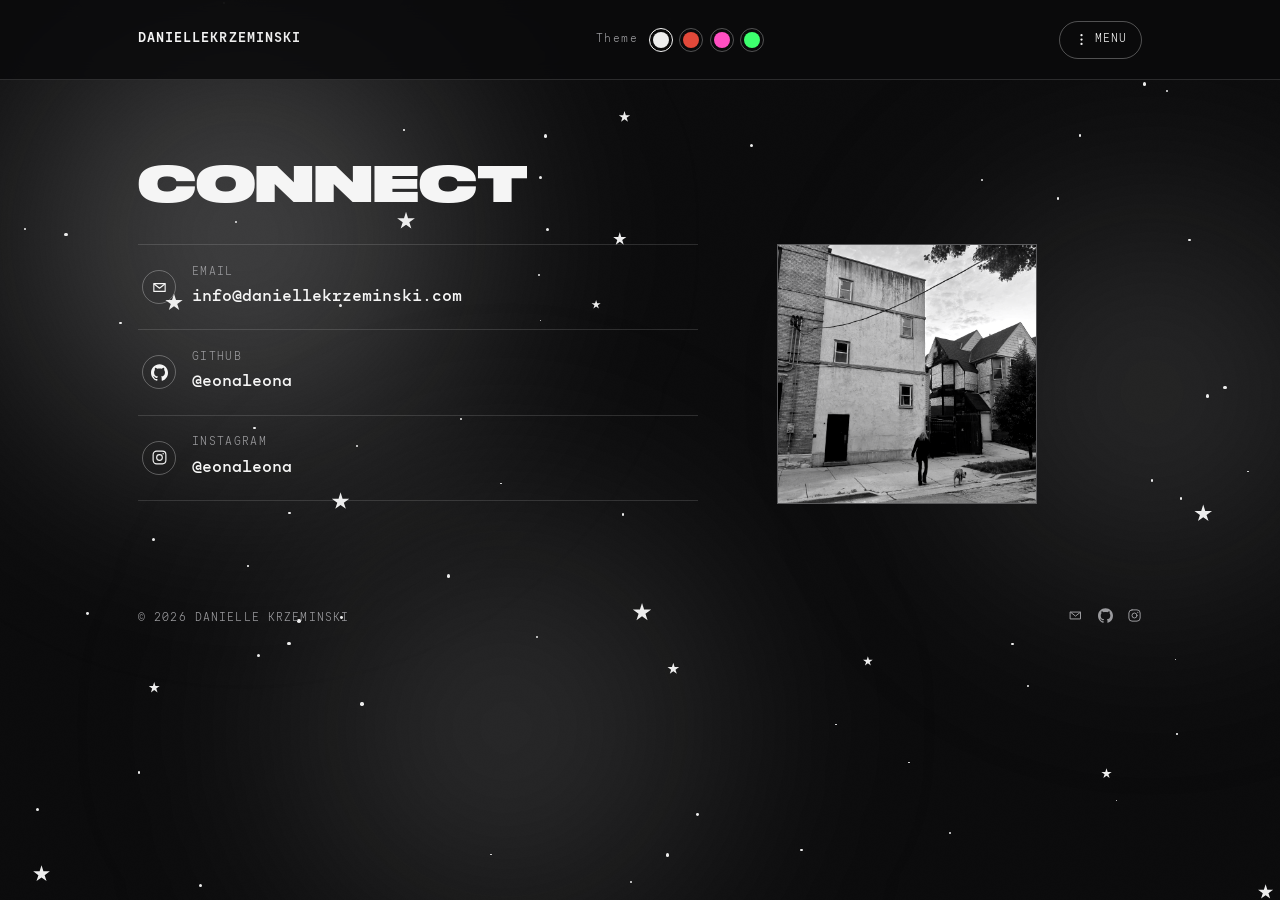
==== connect.html @ e7a2f813 "Add files via upload" ====
<!DOCTYPE html>
<html lang="en" data-rev="a">
<head>
<meta charset="UTF-8">
<meta name="viewport" content="width=device-width, initial-scale=1.0">
<title>Connect — Danielle Krzeminski</title>
<meta name="description" content="Contact and social links for Danielle Krzeminski.">
<link rel="icon" type="image/svg+xml" id="favicon" href="assets/images/favicon-cat.svg">
<link rel="stylesheet" href="styles.css">
</head>
<body>
    <div class="blob blob-1"></div>
    <div class="blob blob-2"></div>
    <div class="blob blob-3"></div>
    <div class="starfield" id="starfield"></div>
    <div class="bg-grain"><svg><filter id="grainFilter"><feTurbulence type="fractalNoise" baseFrequency="0.9" numOctaves="2" stitchTiles="stitch"/><feColorMatrix type="saturate" values="0"/></filter><rect width="100%" height="100%" filter="url(#grainFilter)" opacity="0.06"/></svg></div>

    <header class="site-header">
        <div class="wrap header-inner">
            <a href="index.html" class="brand">
                <img src="assets/images/headerlogo.png" alt="" class="brand-mark" onerror="this.style.display='none'">
                <span class="brand-name">Danielle<em>Krzeminski</em></span>
            </a>
            <div class="rev-picker" role="group" aria-label="Color theme">
                <span class="rev-label">Theme</span>
                <button class="rev-swatch" data-swatch="a" aria-label="Monochrome" aria-pressed="true"></button>
                <button class="rev-swatch" data-swatch="b" aria-label="Ember" aria-pressed="false"></button>
                <button class="rev-swatch" data-swatch="c" aria-label="Hot Pink" aria-pressed="false"></button>
                <button class="rev-swatch" data-swatch="d" aria-label="Hacker Green" aria-pressed="false"></button>
            </div>
            <div class="menu-wrap">
                <button class="nav-toggle" id="navToggle" aria-expanded="false" aria-controls="siteNav" aria-label="Toggle menu">
                    <svg viewBox="0 0 24 24"><circle cx="12" cy="5" r="1.8"/><circle cx="12" cy="12" r="1.8"/><circle cx="12" cy="19" r="1.8"/></svg>
                    Menu
                </button>
                <nav class="site-nav" id="siteNav">
                    <ul class="nav-links">
                    <li><a href="featured-projects.html">Featured Projects</a></li>
                    <li><a href="experience.html">Experience</a></li>
                    <li><a href="credentials.html">Credentials</a></li>
                    <li><a href="curated-collections.html">Curated Collections</a></li>
                    <li><a href="connect.html" aria-current="page">Connect</a></li>
                </ul>
                </nav>
            </div>
        </div>
    </header>

    <section class="block fade-in" style="padding-top:clamp(3rem,8vw,5rem);">
        <div class="block-head">
            <h2 class="block-title">Connect</h2>
        </div>

        <div class="connect-body">
            <ul class="connect-list">
                <li>
                    <a href="mailto:info@daniellekrzeminski.com">
                        <span class="connect-icon"><svg viewBox="0 0 24 24"><path d="M4 6.5h16v11H4z"/><path d="m4.5 7 7.5 6 7.5-6"/></svg></span>
                        <span class="connect-text">
                            <span class="connect-platform">Email</span>
                            <span class="connect-handle">info@daniellekrzeminski.com</span>
                        </span>
                    </a>
                </li>
                <li>
                    <a href="https://github.com/eonaleona" target="_blank" rel="noopener">
                        <span class="connect-icon"><svg viewBox="0 0 98 96" style="fill:currentColor;stroke:none;"><path d="M49 0C21.9 0 0 22 0 49.1c0 21.7 14 40.1 33.5 46.6 2.4.5 3.3-1.1 3.3-2.4v-8.4c-13.6 3-16.5-5.8-16.5-5.8-2.2-5.7-5.4-7.2-5.4-7.2-4.5-3 .3-3 .3-3 4.9.3 7.5 5.1 7.5 5.1 4.4 7.5 11.5 5.3 14.3 4.1.4-3.2 1.7-5.3 3.1-6.6-10.9-1.2-22.3-5.4-22.3-24.3 0-5.4 1.9-9.8 5.1-13.2-.5-1.2-2.2-6.2.5-13 0 0 4.1-1.3 13.5 5.1 3.9-1.1 8.1-1.6 12.3-1.6 4.1 0 8.3.5 12.3 1.6C70.8 19.7 75 21 75 21c2.7 6.8 1 11.8.5 13 3.2 3.4 5.1 7.8 5.1 13.2 0 18.9-11.5 23.1-22.4 24.3 1.8 1.5 3.3 4.5 3.3 9.1v12.7c0 1.3.9 2.9 3.4 2.4C84.4 89.2 98 70.8 98 49.1 98 22 76.1 0 49 0Z"/></svg></span>
                        <span class="connect-text">
                            <span class="connect-platform">GitHub</span>
                            <span class="connect-handle">@eonaleona</span>
                        </span>
                    </a>
                </li>
                <li>
                    <a href="https://instagram.com/eonaleona" target="_blank" rel="noopener">
                        <span class="connect-icon"><svg viewBox="0 0 24 24"><rect x="3" y="3" width="18" height="18" rx="5"/><circle cx="12" cy="12" r="4"/><circle cx="17.2" cy="6.8" r="1" fill="currentColor" stroke="none"/></svg></span>
                        <span class="connect-text">
                            <span class="connect-platform">Instagram</span>
                            <span class="connect-handle">@eonaleona</span>
                        </span>
                    </a>
                </li>
            </ul>
            <div class="connect-photo">
                <div class="duotone">
                    <img src="assets/images/portrait-02.jpg" alt="Danielle walking her dog on a Milwaukee street" onerror="this.parentElement.remove()">
                </div>
            </div>
        </div>
    </section>

    <footer>
        <span>© 2026 Danielle Krzeminski</span>
        <div class="footer-social">
            <a href="mailto:info@daniellekrzeminski.com" aria-label="Email"><svg viewBox="0 0 24 24"><path d="M4 6.5h16v11H4z"/><path d="m4.5 7 7.5 6 7.5-6"/></svg></a>
            <a href="https://github.com/eonaleona" target="_blank" rel="noopener" aria-label="GitHub"><svg viewBox="0 0 98 96" style="fill:currentColor;stroke:none;"><path d="M49 0C21.9 0 0 22 0 49.1c0 21.7 14 40.1 33.5 46.6 2.4.5 3.3-1.1 3.3-2.4v-8.4c-13.6 3-16.5-5.8-16.5-5.8-2.2-5.7-5.4-7.2-5.4-7.2-4.5-3 .3-3 .3-3 4.9.3 7.5 5.1 7.5 5.1 4.4 7.5 11.5 5.3 14.3 4.1.4-3.2 1.7-5.3 3.1-6.6-10.9-1.2-22.3-5.4-22.3-24.3 0-5.4 1.9-9.8 5.1-13.2-.5-1.2-2.2-6.2.5-13 0 0 4.1-1.3 13.5 5.1 3.9-1.1 8.1-1.6 12.3-1.6 4.1 0 8.3.5 12.3 1.6C70.8 19.7 75 21 75 21c2.7 6.8 1 11.8.5 13 3.2 3.4 5.1 7.8 5.1 13.2 0 18.9-11.5 23.1-22.4 24.3 1.8 1.5 3.3 4.5 3.3 9.1v12.7c0 1.3.9 2.9 3.4 2.4C84.4 89.2 98 70.8 98 49.1 98 22 76.1 0 49 0Z"/></svg></a>
            <a href="https://instagram.com/eonaleona" target="_blank" rel="noopener" aria-label="Instagram"><svg viewBox="0 0 24 24"><rect x="3" y="3" width="18" height="18" rx="5"/><circle cx="12" cy="12" r="4"/><circle cx="17.2" cy="6.8" r="1" fill="currentColor" stroke="none"/></svg></a>
        </div>
    </footer>

<script src="script.js"></script>
</body>
</html>
---- styles.css ----
/* ============================================================
   FONTS
   ============================================================ */
@font-face{font-family:'Antikor Mono';src:url('assets/fonts/antikor_mono_hairline.ttf');font-weight:100;font-display:swap;}
@font-face{font-family:'Antikor Mono';src:url('assets/fonts/antikor_mono_thin.ttf');font-weight:200;font-display:swap;}
@font-face{font-family:'Antikor Mono';src:url('assets/fonts/antikor_mono_extralight.ttf');font-weight:300;font-display:swap;}
@font-face{font-family:'Antikor Mono';src:url('assets/fonts/antikor_mono_light.ttf');font-weight:350;font-display:swap;}
@font-face{font-family:'Antikor Mono';src:url('assets/fonts/antikor_mono_book.ttf');font-weight:400;font-display:swap;}
@font-face{font-family:'Antikor Mono';src:url('assets/fonts/antikor_mono_news.ttf');font-weight:420;font-display:swap;}
@font-face{font-family:'Antikor Mono';src:url('assets/fonts/antikor_mono_regular.ttf');font-weight:450;font-display:swap;}
@font-face{font-family:'Antikor Mono';src:url('assets/fonts/antikor_mono_medium.ttf');font-weight:500;font-display:swap;}
@font-face{font-family:'Antikor Mono';src:url('assets/fonts/antikor_mono_semiBold.ttf');font-weight:600;font-display:swap;}
@font-face{font-family:'Antikor Mono';src:url('assets/fonts/antikor_mono_bold.ttf');font-weight:700;font-display:swap;}
@font-face{font-family:'Antikor Mono';src:url('assets/fonts/antikor_mono_extrabold.ttf');font-weight:800;font-display:swap;}
@font-face{font-family:'Druk Wide Super';src:url('assets/fonts/druk_wide_super.otf');font-weight:900;font-display:swap;}
@font-face{font-family:'Katherine Script';src:url('assets/fonts/katherine_script.otf');font-weight:400;font-display:swap;}

/* ============================================================
   REVISIONS — visitor-selectable palettes
   ============================================================ */
:root{
    --font-display:'Druk Wide Super', 'Arial Narrow', sans-serif;
    --font-body:'Antikor Mono', 'SFMono-Regular', Menlo, monospace;
    --font-script:'Katherine Script', cursive;

    --container:1100px;
    --edge:clamp(1.25rem, 4vw, 3rem);
    --gap:clamp(1.25rem, 2.4vw, 2.25rem);
    --header-h:80px;

    --fs-eyebrow: clamp(0.62rem, 0.15vw + 0.58rem, 0.7rem);
    --fs-small:   clamp(0.72rem, 0.2vw + 0.66rem, 0.82rem);
    --fs-body:    clamp(0.92rem, 0.2vw + 0.86rem, 1.02rem);
    --fs-lead:    clamp(1.1rem, 0.7vw + 0.9rem, 1.4rem);
    --fs-h3:      clamp(1.2rem, 1vw + 1rem, 1.65rem);
    --fs-h2:      clamp(1.9rem, 2.6vw + 1rem, 3rem);
    --fs-hero:    clamp(3.2rem, 13vw + 0.5rem, 9.5rem);
}

:root[data-rev="a"]{
    --rev-name:"Monochrome";
    --bg:#0B0B0C; --panel:#17171A; --panel-2:#1E1E22;
    --line: rgba(245,245,245,0.14); --line-strong: rgba(245,245,245,0.3);
    --ink:#F5F5F5; --muted:#9B9B9E;
    --accent:#EDEDED; --accent-ink:#0B0B0C;
    --star:#EDEDED; --b1:0,0%,90%; --b2:0,0%,60%; --b3:0,0%,75%;
}
:root[data-rev="b"]{
    --rev-name:"Ember";
    --bg:#0D0605; --panel:#18100E; --panel-2:#1F1512;
    --line: rgba(245,233,230,0.14); --line-strong: rgba(245,233,230,0.3);
    --ink:#F5E9E6; --muted:#B98E85;
    --accent:#E2493A; --accent-ink:#0D0605;
    --star:#E2493A; --b1:6,80%,42%; --b2:14,75%,35%; --b3:355,70%,38%;
}
:root[data-rev="c"]{
    --rev-name:"Hot Pink";
    --bg:#0D0510; --panel:#180C1C; --panel-2:#201025;
    --line: rgba(252,239,250,0.14); --line-strong: rgba(252,239,250,0.3);
    --ink:#FCEFFA; --muted:#C089B8;
    --accent:#FF4FC2; --accent-ink:#0D0510;
    --star:#FF4FC2; --b1:322,85%,55%; --b2:300,75%,48%; --b3:335,80%,50%;
}
:root[data-rev="d"]{
    --rev-name:"Hacker Green";
    --bg:#050805; --panel:#0D140D; --panel-2:#121C12;
    --line: rgba(207,255,207,0.14); --line-strong: rgba(207,255,207,0.3);
    --ink:#CFFFCF; --muted:#5FA55F;
    --accent:#3DFF6E; --accent-ink:#050805;
    --star:#3DFF6E; --b1:130,80%,35%; --b2:110,70%,30%; --b3:145,75%,32%;
}

/* ============================================================
   BASE
   ============================================================ */
*,*::before,*::after{box-sizing:border-box;}
html{scroll-behavior:smooth; scroll-padding-top: calc(var(--header-h) + 12px);}
@media (prefers-reduced-motion: reduce){
    html{scroll-behavior:auto;}
    *,*::before,*::after{animation-duration:0.001ms !important; transition-duration:0.001ms !important;}
}
body{
    margin:0; background:var(--bg); color:var(--ink);
    font-family:var(--font-body); font-weight:400; font-size:var(--fs-body); line-height:1.7;
    -webkit-font-smoothing:antialiased;
    transition:background 0.35s ease, color 0.35s ease;
}
a{color:inherit;}
img{max-width:100%; display:block;}
:focus-visible{outline:2px solid var(--accent); outline-offset:3px;}
::selection{background:var(--accent); color:var(--accent-ink);}
.wrap{max-width:var(--container); margin:0 auto; padding-inline:var(--edge);}

/* ============================================================
   ATMOSPHERE — drifting blobs + scattered starfield + grain
   ============================================================ */
.blob{position:fixed; z-index:-3; border-radius:50%; filter:blur(85px); pointer-events:none;}
.blob-1{ width:58vw; height:58vw; top:-15%; left:-10%;
    background:radial-gradient(circle, hsla(var(--b1),0.32), transparent 65%);
    animation:driftA 24s ease-in-out infinite alternate; }
.blob-2{ width:50vw; height:50vw; top:8%; right:-15%;
    background:radial-gradient(circle, hsla(var(--b2),0.26), transparent 65%);
    animation:driftB 30s ease-in-out infinite alternate; }
.blob-3{ width:55vw; height:55vw; bottom:-20%; left:12%;
    background:radial-gradient(circle, hsla(var(--b3),0.22), transparent 65%);
    animation:driftC 36s ease-in-out infinite alternate; }
@keyframes driftA{0%{transform:translate(0,0) scale(1);}100%{transform:translate(6%,5%) scale(1.1);}}
@keyframes driftB{0%{transform:translate(0,0) scale(1);}100%{transform:translate(-5%,4%) scale(0.94);}}
@keyframes driftC{0%{transform:translate(0,0) scale(1);}100%{transform:translate(4%,-6%) scale(1.07);}}

.starfield{position:fixed; inset:0; z-index:-2; pointer-events:none;}
.star{position:absolute; background:var(--star); animation:twinkle ease-in-out infinite;}
.star.dot{border-radius:50%;}
.star.shape{clip-path:polygon(50% 0%, 61% 35%, 98% 35%, 68% 57%, 79% 91%, 50% 70%, 21% 91%, 32% 57%, 2% 35%, 39% 35%);}
@keyframes twinkle{ 0%,100%{opacity:var(--min-op,0.1);} 50%{opacity:var(--max-op,0.65);} }

.bg-grain{position:fixed; inset:0; z-index:-1; pointer-events:none; opacity:0.4; mix-blend-mode:overlay;}
.bg-grain svg{width:100%; height:100%;}

/* ============================================================
   HEADER / NAV
   ============================================================ */
.site-header{
    position:sticky; top:0; z-index:100; height:var(--header-h);
    display:flex; align-items:center;
    background:color-mix(in srgb, var(--bg) 88%, transparent);
    backdrop-filter:blur(10px);
    border-bottom:1px solid var(--line);
}
.header-inner{width:100%; display:flex; align-items:center; justify-content:space-between; gap:var(--gap);}
.brand{display:flex; align-items:center; gap:0.6rem; text-decoration:none; min-width:0;}
.brand-mark{height:24px; width:auto; opacity:0.95;}
.brand-name{font-weight:700; font-size:var(--fs-small); letter-spacing:0.08em; text-transform:uppercase; white-space:nowrap;}
.brand-name em{color:var(--accent); font-style:normal;}

.nav-toggle{
    display:flex; align-items:center; justify-content:center; gap:0.4rem;
    background:none; border:1px solid var(--line-strong); color:var(--ink);
    height:38px; padding:0 0.85rem; cursor:pointer; border-radius:999px;
    font-family:var(--font-body); font-size:var(--fs-eyebrow); letter-spacing:0.1em; text-transform:uppercase;
    transition:border-color 0.2s ease;
}
.nav-toggle:hover, .nav-toggle[aria-expanded="true"]{border-color:var(--accent);}
.nav-toggle svg{width:15px; height:15px; fill:var(--ink);}

.menu-wrap{position:relative;}
.site-nav{
    position:absolute; top:calc(100% + 10px); right:0; z-index:110;
    background:var(--panel); border:1px solid var(--line-strong);
    min-width:230px; padding:0.5rem; border-radius:12px;
    box-shadow:0 12px 32px rgba(0,0,0,0.35);
    opacity:0; pointer-events:none; transform:translateY(-6px);
    transition:opacity 0.15s ease, transform 0.15s ease;
    display:flex; flex-direction:column; gap:0.25rem;
}
.site-nav.open{opacity:1; pointer-events:auto; transform:translateY(0);}
.nav-links{display:flex; flex-direction:column; gap:0.15rem; list-style:none; margin:0; padding:0;}
.nav-links a{
    display:block; font-size:0.85rem; font-weight:500; letter-spacing:0.04em;
    text-decoration:none; color:var(--muted); transition:all 0.15s ease;
    padding:0.65rem 0.8rem; border-radius:8px;
}
.nav-links a:hover, .nav-links a:focus-visible{color:var(--ink); background:var(--panel-2);}
.nav-links a[aria-current="page"]{color:var(--accent);}

.rev-picker{display:flex; align-items:center; gap:0.4rem; flex-shrink:0;}
.rev-picker span.rev-label{font-size:var(--fs-eyebrow); color:var(--muted); letter-spacing:0.14em; margin-right:0.25rem; display:none;}
@media (min-width:640px){ .rev-picker span.rev-label{display:inline;} }
.rev-swatch{
    width:24px; height:24px; border-radius:50%; border:1px solid var(--line-strong); cursor:pointer; padding:0;
    display:grid; place-items:center; background:transparent; position:relative;
    transition:transform 0.15s ease, border-color 0.15s ease;
}
.rev-swatch::before{content:""; position:absolute; inset:3px; border-radius:50%;}
.rev-swatch[data-swatch="a"]::before{background:#EDEDED;}
.rev-swatch[data-swatch="b"]::before{background:#E2493A;}
.rev-swatch[data-swatch="c"]::before{background:#FF4FC2;}
.rev-swatch[data-swatch="d"]::before{background:#3DFF6E;}
.rev-swatch:hover{transform:translateY(-2px);}
.rev-swatch[aria-pressed="true"]{border-color:var(--ink);}

@media (max-width:520px){
    .site-nav{position:fixed; top:calc(var(--header-h) + 6px); left:var(--edge); right:var(--edge); min-width:0;}
}

/* ============================================================
   HERO
   ============================================================ */
.hero{padding:clamp(3rem,10vw,7rem) var(--edge) clamp(1.5rem,4vw,2.5rem); position:relative; z-index:1;}
.hero-eyebrow{font-size:var(--fs-eyebrow); letter-spacing:0.2em; text-transform:uppercase; color:var(--muted); margin-bottom:0.75rem;}
.hero-title{
    font-family:var(--font-display); font-weight:900; text-transform:uppercase;
    font-size:var(--fs-hero); line-height:0.82; letter-spacing:-0.02em; margin:0;
}
.hero-title span{color:var(--accent);}

.hello-mark{
    display:inline-block; position:relative; overflow:hidden; isolation:isolate;
    width:0.62em; height:0.62em; vertical-align:0.1em; margin-left:0.05em;
    border-radius:14%;
}
.hello-mark img{width:100%; height:100%; object-fit:contain; display:block; filter:grayscale(1) contrast(1.1) brightness(1.05);}
.hello-mark::after{
    content:""; position:absolute; inset:0; pointer-events:none;
    background:linear-gradient(155deg, var(--bg) 10%, var(--accent) 100%);
    mix-blend-mode:color; opacity:0.92;
}

/* ============================================================
   SECTION / BLOCK SHELL — used on every inner page
   ============================================================ */
.block{max-width:var(--container); margin:0 auto; padding:clamp(2rem,5vw,4rem) var(--edge); position:relative; z-index:1;}
.block-head{display:flex; align-items:baseline; gap:1rem; margin-bottom:clamp(1.75rem,3vw,2.5rem); flex-wrap:wrap;}
.block-no{font-family:var(--font-display); font-weight:900; font-size:clamp(1.6rem,3vw,2.3rem); color:var(--accent); line-height:1;}
.block-title{font-family:var(--font-display); font-weight:900; text-transform:uppercase; font-size:var(--fs-h2); line-height:0.95; margin:0;}
.block-ref{margin-left:auto; font-size:var(--fs-eyebrow); color:var(--muted); letter-spacing:0.12em; text-transform:uppercase; align-self:flex-end;}

.lede{font-size:var(--fs-lead); max-width:64ch; margin:0 0 1.25rem; font-weight:400;}
.body-text{max-width:64ch; color:var(--muted); margin:0 0 1.1rem; font-size:var(--fs-body);}
.body-text:last-child{margin-bottom:0;}
.body-text em{color:var(--ink); font-style:italic;}

.fade-in{opacity:0; transform:translateY(14px); transition:opacity 0.6s ease, transform 0.6s ease;}
.fade-in.in-view{opacity:1; transform:none;}

/* ============================================================
   WHO AM I / photo pair (home page)
   ============================================================ */
.whoami-layout{display:grid; grid-template-columns:1fr; gap:var(--gap); align-items:start;}
@media (min-width:760px){ .whoami-layout{grid-template-columns:1.15fr 0.85fr;} }

.whoami-photo{width:100%; max-width:340px; margin:1.5rem 0 0;}
.whoami-photo .duotone{aspect-ratio:4/5; border:1px solid var(--line-strong);}

.duotone{position:relative; overflow:hidden; background:var(--panel);}
.duotone img{width:100%; height:100%; object-fit:cover; filter:grayscale(1) contrast(1.08) brightness(1.02); display:block;}
.duotone::after{
    content:""; position:absolute; inset:0; pointer-events:none;
    background:linear-gradient(155deg, var(--bg) 10%, var(--accent) 100%);
    mix-blend-mode:color; opacity:0.92;
}

.connect-body{display:grid; grid-template-columns:1fr; gap:var(--gap); align-items:start;}
@media (min-width:700px){ .connect-body{grid-template-columns:1fr 0.6fr;} }

.connect-photo{width:100%; max-width:260px; margin:0;}
.connect-photo .duotone{aspect-ratio:1/1; border:1px solid var(--line-strong);}

.field-note{
    border-left:2px solid var(--accent); padding:0.9rem 1.1rem; background:var(--panel);
    font-size:var(--fs-small); color:var(--muted); max-width:46ch; margin-top:1.5rem;
}
.field-note .script{display:block; font-family:var(--font-script); font-size:1.4rem; color:var(--ink); margin-bottom:0.35rem; line-height:1.1;}

/* ============================================================
   PROJECTS / placeholder image
   ============================================================ */
.project-card{border:1px solid var(--line); background:var(--panel); padding:clamp(1.25rem,3vw,2rem); max-width:70ch;}
.project-label{font-size:var(--fs-eyebrow); letter-spacing:0.14em; text-transform:uppercase; color:var(--accent); margin-bottom:0.75rem;}
.project-title{font-family:var(--font-display); font-weight:900; text-transform:uppercase; font-size:var(--fs-h3); margin:0 0 0.85rem;}
.project-desc{font-size:var(--fs-body); color:var(--muted); margin-bottom:1.25rem;}
.project-link{
    display:inline-flex; align-items:center; gap:0.5rem;
    text-decoration:none; font-size:var(--fs-small); font-weight:600;
    padding:0.6rem 1rem; border:1px solid var(--line-strong); color:var(--ink);
    transition:all 0.2s ease; margin-bottom:1.25rem;
}
.project-link:hover{border-color:var(--accent); color:var(--accent);}
.project-link svg{width:14px; height:14px;}

.img-placeholder{
    aspect-ratio:3/2; border:1px dashed var(--line-strong); max-width:520px;
    display:flex; flex-direction:column; align-items:center; justify-content:center; gap:0.35rem;
    text-align:center; padding:1rem; color:var(--muted);
}
.img-placeholder .ph-dim{font-size:var(--fs-eyebrow); letter-spacing:0.1em; text-transform:uppercase;}
.img-placeholder .ph-note{font-size:0.68rem; max-width:24ch;}

.project-shot{max-width:520px; border:1px solid var(--line-strong); overflow:hidden; aspect-ratio:1400/1064;}
.project-shot img{width:100%; height:100%; object-fit:cover; display:block;}

.soon-tag{
    display:inline-flex; align-items:center; gap:0.5rem; margin-top:2rem;
    font-size:var(--fs-eyebrow); letter-spacing:0.14em; text-transform:uppercase; color:var(--muted);
}
.soon-tag::before{content:""; width:6px; height:6px; border-radius:50%; background:var(--accent); animation:twinkle 2.4s ease-in-out infinite;}

/* ============================================================
   CREDENTIALS — empty state
   ============================================================ */
.empty-state{
    border:1px dashed var(--line-strong); padding:clamp(2.5rem,6vw,4rem) var(--edge);
    max-width:70ch; text-align:left; color:var(--muted);
}
.empty-state h3{font-family:var(--font-display); font-weight:900; text-transform:uppercase; font-size:var(--fs-h3); color:var(--ink); margin-bottom:0.75rem;}
.empty-state p{font-size:var(--fs-body); max-width:52ch;}

/* ============================================================
   CREDENTIALS — grouped by issuer
   ============================================================ */
.cred-groups{display:flex; flex-direction:column; gap:clamp(2rem,4vw,2.75rem); max-width:640px;}
.cred-issuer{font-family:var(--font-display); font-weight:900; text-transform:uppercase; font-size:var(--fs-h3); margin-bottom:1rem; color:var(--ink);}
.cred-items{list-style:none; margin:0; padding:0; border-top:1px solid var(--line);}
.cred-items li{
    display:flex; justify-content:space-between; align-items:baseline; gap:1rem;
    padding:0.9rem 0.1rem; border-bottom:1px solid var(--line);
}
.cred-name{font-size:var(--fs-body); color:var(--ink); font-weight:500;}
.cred-date{font-size:var(--fs-eyebrow); letter-spacing:0.1em; text-transform:uppercase; color:var(--muted); white-space:nowrap;}

/* ============================================================
   CONNECT — icon list
   ============================================================ */
.connect-list{list-style:none; margin:0; padding:0; max-width:560px; border-top:1px solid var(--line);}
.connect-list li{border-bottom:1px solid var(--line);}
.connect-list a{
    display:flex; align-items:center; gap:1rem; padding:1.1rem 0.25rem;
    text-decoration:none; color:var(--ink); transition:color 0.2s ease, transform 0.2s ease;
}
.connect-list a:hover{color:var(--accent); transform:translateX(4px);}
.connect-icon{
    width:34px; height:34px; flex-shrink:0; display:grid; place-items:center;
    border:1px solid var(--line-strong); border-radius:50%; color:currentColor;
}
.connect-icon svg{width:17px; height:17px; fill:none; stroke:currentColor; stroke-width:1.6; stroke-linecap:round; stroke-linejoin:round;}
.connect-text{display:flex; flex-direction:column; gap:0.15rem;}
.connect-platform{font-size:var(--fs-eyebrow); letter-spacing:0.12em; text-transform:uppercase; color:var(--muted);}
.connect-handle{font-size:var(--fs-body); font-weight:600; word-break:break-word;}

/* ============================================================
   FOOTER
   ============================================================ */
footer{
    max-width:var(--container); margin:0 auto; padding:2.5rem var(--edge) 3rem;
    display:flex; justify-content:space-between; align-items:center; flex-wrap:wrap; gap:1rem;
    font-size:var(--fs-eyebrow); letter-spacing:0.1em; text-transform:uppercase; color:var(--muted);
    position:relative; z-index:1;
}
.footer-social{display:flex; gap:0.9rem;}
.footer-social a{color:var(--muted); transition:color 0.2s ease;}
.footer-social a:hover{color:var(--accent);}
.footer-social svg{width:15px; height:15px; fill:none; stroke:currentColor; stroke-width:1.6; stroke-linecap:round; stroke-linejoin:round;}
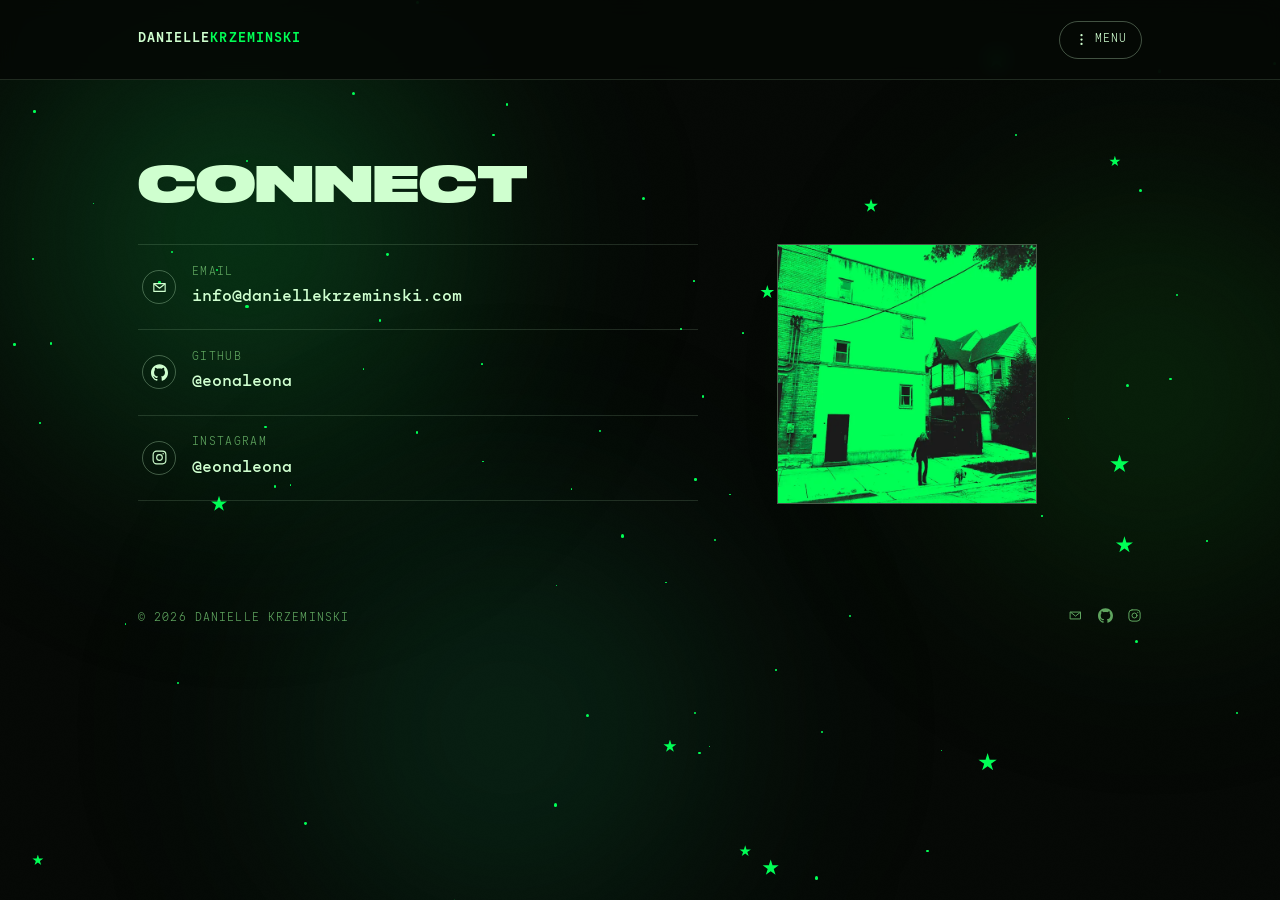
==== commit 90494ea8: "Add files via upload" ====
--- a/connect.html
+++ b/connect.html
@@ -1,11 +1,45 @@
 <!DOCTYPE html>
-<html lang="en" data-rev="a">
+<html lang="en">
 <head>
 <meta charset="UTF-8">
 <meta name="viewport" content="width=device-width, initial-scale=1.0">
 <title>Connect — Danielle Krzeminski</title>
-<meta name="description" content="Contact and social links for Danielle Krzeminski.">
-<link rel="icon" type="image/svg+xml" id="favicon" href="assets/images/favicon-cat.svg">
+<meta name="description" content="Get in touch with Danielle Krzeminski — email, GitHub, and Instagram.">
+<meta name="keywords" content="Danielle Krzeminski contact, connect, email, GitHub, Instagram">
+<meta name="author" content="Danielle Krzeminski">
+<meta name="robots" content="index, follow">
+<link rel="canonical" href="https://daniellekrzeminski.com/connect.html">
+
+<!-- Open Graph / Facebook -->
+<meta property="og:type" content="website">
+<meta property="og:url" content="https://daniellekrzeminski.com/connect.html">
+<meta property="og:site_name" content="Danielle Krzeminski">
+<meta property="og:title" content="Connect — Danielle Krzeminski">
+<meta property="og:description" content="Get in touch with Danielle Krzeminski — email, GitHub, and Instagram.">
+<meta property="og:image" content="https://daniellekrzeminski.com/assets/images/og-image.png">
+<meta property="og:image:width" content="1200">
+<meta property="og:image:height" content="630">
+
+<!-- Twitter -->
+<meta name="twitter:card" content="summary_large_image">
+<meta name="twitter:url" content="https://daniellekrzeminski.com/connect.html">
+<meta name="twitter:title" content="Connect — Danielle Krzeminski">
+<meta name="twitter:description" content="Get in touch with Danielle Krzeminski — email, GitHub, and Instagram.">
+<meta name="twitter:image" content="https://daniellekrzeminski.com/assets/images/og-image.png">
+
+<meta name="theme-color" content="#050805">
+
+<!-- Favicons -->
+<link rel="icon" type="image/x-icon" href="/favicon.ico">
+<link rel="icon" type="image/png" sizes="16x16" href="/assets/favicons/favicon-16x16.png">
+<link rel="icon" type="image/png" sizes="32x32" href="/assets/favicons/favicon-32x32.png">
+<link rel="apple-touch-icon" sizes="180x180" href="/apple-touch-icon.png">
+<link rel="icon" type="image/png" sizes="192x192" href="/assets/favicons/android-chrome-192x192.png">
+<link rel="icon" type="image/png" sizes="512x512" href="/assets/favicons/android-chrome-512x512.png">
+<link rel="manifest" href="/site.webmanifest">
+
+<link rel="preload" href="assets/fonts/druk_wide_super.woff2" as="font" type="font/woff2" crossorigin>
+<link rel="preload" href="assets/fonts/antikor_mono_book.woff2" as="font" type="font/woff2" crossorigin>
 <link rel="stylesheet" href="styles.css">
 </head>
 <body>
@@ -18,16 +52,8 @@
     <header class="site-header">
         <div class="wrap header-inner">
             <a href="index.html" class="brand">
-                <img src="assets/images/headerlogo.png" alt="" class="brand-mark" onerror="this.style.display='none'">
                 <span class="brand-name">Danielle<em>Krzeminski</em></span>
             </a>
-            <div class="rev-picker" role="group" aria-label="Color theme">
-                <span class="rev-label">Theme</span>
-                <button class="rev-swatch" data-swatch="a" aria-label="Monochrome" aria-pressed="true"></button>
-                <button class="rev-swatch" data-swatch="b" aria-label="Ember" aria-pressed="false"></button>
-                <button class="rev-swatch" data-swatch="c" aria-label="Hot Pink" aria-pressed="false"></button>
-                <button class="rev-swatch" data-swatch="d" aria-label="Hacker Green" aria-pressed="false"></button>
-            </div>
             <div class="menu-wrap">
                 <button class="nav-toggle" id="navToggle" aria-expanded="false" aria-controls="siteNav" aria-label="Toggle menu">
                     <svg viewBox="0 0 24 24"><circle cx="12" cy="5" r="1.8"/><circle cx="12" cy="12" r="1.8"/><circle cx="12" cy="19" r="1.8"/></svg>
@@ -83,7 +109,10 @@
             </ul>
             <div class="connect-photo">
                 <div class="duotone">
-                    <img src="assets/images/portrait-02.jpg" alt="Danielle walking her dog on a Milwaukee street" onerror="this.parentElement.remove()">
+                    <picture>
+                        <source srcset="assets/images/portrait-02.webp" type="image/webp">
+                        <img src="assets/images/portrait-02.jpg" alt="Danielle walking her dog on a Milwaukee street" width="640" height="640" onerror="this.closest('.duotone').remove()">
+                    </picture>
                 </div>
             </div>
         </div>
--- a/styles.css
+++ b/styles.css
@@ -1,22 +1,22 @@
 /* ============================================================
    FONTS
    ============================================================ */
-@font-face{font-family:'Antikor Mono';src:url('assets/fonts/antikor_mono_hairline.ttf');font-weight:100;font-display:swap;}
-@font-face{font-family:'Antikor Mono';src:url('assets/fonts/antikor_mono_thin.ttf');font-weight:200;font-display:swap;}
-@font-face{font-family:'Antikor Mono';src:url('assets/fonts/antikor_mono_extralight.ttf');font-weight:300;font-display:swap;}
-@font-face{font-family:'Antikor Mono';src:url('assets/fonts/antikor_mono_light.ttf');font-weight:350;font-display:swap;}
-@font-face{font-family:'Antikor Mono';src:url('assets/fonts/antikor_mono_book.ttf');font-weight:400;font-display:swap;}
-@font-face{font-family:'Antikor Mono';src:url('assets/fonts/antikor_mono_news.ttf');font-weight:420;font-display:swap;}
-@font-face{font-family:'Antikor Mono';src:url('assets/fonts/antikor_mono_regular.ttf');font-weight:450;font-display:swap;}
-@font-face{font-family:'Antikor Mono';src:url('assets/fonts/antikor_mono_medium.ttf');font-weight:500;font-display:swap;}
-@font-face{font-family:'Antikor Mono';src:url('assets/fonts/antikor_mono_semiBold.ttf');font-weight:600;font-display:swap;}
-@font-face{font-family:'Antikor Mono';src:url('assets/fonts/antikor_mono_bold.ttf');font-weight:700;font-display:swap;}
-@font-face{font-family:'Antikor Mono';src:url('assets/fonts/antikor_mono_extrabold.ttf');font-weight:800;font-display:swap;}
-@font-face{font-family:'Druk Wide Super';src:url('assets/fonts/druk_wide_super.otf');font-weight:900;font-display:swap;}
-@font-face{font-family:'Katherine Script';src:url('assets/fonts/katherine_script.otf');font-weight:400;font-display:swap;}
-
-/* ============================================================
-   REVISIONS — visitor-selectable palettes
+@font-face{font-family:'Antikor Mono';src:url('assets/fonts/antikor_mono_hairline.woff2') format('woff2');font-weight:100;font-display:swap;}
+@font-face{font-family:'Antikor Mono';src:url('assets/fonts/antikor_mono_thin.woff2') format('woff2');font-weight:200;font-display:swap;}
+@font-face{font-family:'Antikor Mono';src:url('assets/fonts/antikor_mono_extralight.woff2') format('woff2');font-weight:300;font-display:swap;}
+@font-face{font-family:'Antikor Mono';src:url('assets/fonts/antikor_mono_light.woff2') format('woff2');font-weight:350;font-display:swap;}
+@font-face{font-family:'Antikor Mono';src:url('assets/fonts/antikor_mono_book.woff2') format('woff2');font-weight:400;font-display:swap;}
+@font-face{font-family:'Antikor Mono';src:url('assets/fonts/antikor_mono_news.woff2') format('woff2');font-weight:420;font-display:swap;}
+@font-face{font-family:'Antikor Mono';src:url('assets/fonts/antikor_mono_regular.woff2') format('woff2');font-weight:450;font-display:swap;}
+@font-face{font-family:'Antikor Mono';src:url('assets/fonts/antikor_mono_medium.woff2') format('woff2');font-weight:500;font-display:swap;}
+@font-face{font-family:'Antikor Mono';src:url('assets/fonts/antikor_mono_semiBold.woff2') format('woff2');font-weight:600;font-display:swap;}
+@font-face{font-family:'Antikor Mono';src:url('assets/fonts/antikor_mono_bold.woff2') format('woff2');font-weight:700;font-display:swap;}
+@font-face{font-family:'Antikor Mono';src:url('assets/fonts/antikor_mono_extrabold.woff2') format('woff2');font-weight:800;font-display:swap;}
+@font-face{font-family:'Druk Wide Super';src:url('assets/fonts/druk_wide_super.woff2') format('woff2');font-weight:900;font-display:swap;}
+@font-face{font-family:'Katherine Script';src:url('assets/fonts/katherine_script.woff2') format('woff2');font-weight:400;font-display:swap;}
+
+/* ============================================================
+   PALETTE — single fixed theme (matches the hand-toned photo assets)
    ============================================================ */
 :root{
     --font-display:'Druk Wide Super', 'Arial Narrow', sans-serif;
@@ -35,39 +35,12 @@
     --fs-h3:      clamp(1.2rem, 1vw + 1rem, 1.65rem);
     --fs-h2:      clamp(1.9rem, 2.6vw + 1rem, 3rem);
     --fs-hero:    clamp(3.2rem, 13vw + 0.5rem, 9.5rem);
-}
-
-:root[data-rev="a"]{
-    --rev-name:"Monochrome";
-    --bg:#0B0B0C; --panel:#17171A; --panel-2:#1E1E22;
-    --line: rgba(245,245,245,0.14); --line-strong: rgba(245,245,245,0.3);
-    --ink:#F5F5F5; --muted:#9B9B9E;
-    --accent:#EDEDED; --accent-ink:#0B0B0C;
-    --star:#EDEDED; --b1:0,0%,90%; --b2:0,0%,60%; --b3:0,0%,75%;
-}
-:root[data-rev="b"]{
-    --rev-name:"Ember";
-    --bg:#0D0605; --panel:#18100E; --panel-2:#1F1512;
-    --line: rgba(245,233,230,0.14); --line-strong: rgba(245,233,230,0.3);
-    --ink:#F5E9E6; --muted:#B98E85;
-    --accent:#E2493A; --accent-ink:#0D0605;
-    --star:#E2493A; --b1:6,80%,42%; --b2:14,75%,35%; --b3:355,70%,38%;
-}
-:root[data-rev="c"]{
-    --rev-name:"Hot Pink";
-    --bg:#0D0510; --panel:#180C1C; --panel-2:#201025;
-    --line: rgba(252,239,250,0.14); --line-strong: rgba(252,239,250,0.3);
-    --ink:#FCEFFA; --muted:#C089B8;
-    --accent:#FF4FC2; --accent-ink:#0D0510;
-    --star:#FF4FC2; --b1:322,85%,55%; --b2:300,75%,48%; --b3:335,80%,50%;
-}
-:root[data-rev="d"]{
-    --rev-name:"Hacker Green";
+
     --bg:#050805; --panel:#0D140D; --panel-2:#121C12;
     --line: rgba(207,255,207,0.14); --line-strong: rgba(207,255,207,0.3);
     --ink:#CFFFCF; --muted:#5FA55F;
-    --accent:#3DFF6E; --accent-ink:#050805;
-    --star:#3DFF6E; --b1:130,80%,35%; --b2:110,70%,30%; --b3:145,75%,32%;
+    --accent:#00FF55; --accent-ink:#050805;
+    --star:#00FF55; --b1:140,85%,38%; --b2:125,75%,32%; --b3:150,80%,35%;
 }
 
 /* ============================================================
@@ -129,7 +102,6 @@
 }
 .header-inner{width:100%; display:flex; align-items:center; justify-content:space-between; gap:var(--gap);}
 .brand{display:flex; align-items:center; gap:0.6rem; text-decoration:none; min-width:0;}
-.brand-mark{height:24px; width:auto; opacity:0.95;}
 .brand-name{font-weight:700; font-size:var(--fs-small); letter-spacing:0.08em; text-transform:uppercase; white-space:nowrap;}
 .brand-name em{color:var(--accent); font-style:normal;}
 
@@ -163,22 +135,6 @@
 .nav-links a:hover, .nav-links a:focus-visible{color:var(--ink); background:var(--panel-2);}
 .nav-links a[aria-current="page"]{color:var(--accent);}
 
-.rev-picker{display:flex; align-items:center; gap:0.4rem; flex-shrink:0;}
-.rev-picker span.rev-label{font-size:var(--fs-eyebrow); color:var(--muted); letter-spacing:0.14em; margin-right:0.25rem; display:none;}
-@media (min-width:640px){ .rev-picker span.rev-label{display:inline;} }
-.rev-swatch{
-    width:24px; height:24px; border-radius:50%; border:1px solid var(--line-strong); cursor:pointer; padding:0;
-    display:grid; place-items:center; background:transparent; position:relative;
-    transition:transform 0.15s ease, border-color 0.15s ease;
-}
-.rev-swatch::before{content:""; position:absolute; inset:3px; border-radius:50%;}
-.rev-swatch[data-swatch="a"]::before{background:#EDEDED;}
-.rev-swatch[data-swatch="b"]::before{background:#E2493A;}
-.rev-swatch[data-swatch="c"]::before{background:#FF4FC2;}
-.rev-swatch[data-swatch="d"]::before{background:#3DFF6E;}
-.rev-swatch:hover{transform:translateY(-2px);}
-.rev-swatch[aria-pressed="true"]{border-color:var(--ink);}
-
 @media (max-width:520px){
     .site-nav{position:fixed; top:calc(var(--header-h) + 6px); left:var(--edge); right:var(--edge); min-width:0;}
 }
@@ -199,12 +155,7 @@
     width:0.62em; height:0.62em; vertical-align:0.1em; margin-left:0.05em;
     border-radius:14%;
 }
-.hello-mark img{width:100%; height:100%; object-fit:contain; display:block; filter:grayscale(1) contrast(1.1) brightness(1.05);}
-.hello-mark::after{
-    content:""; position:absolute; inset:0; pointer-events:none;
-    background:linear-gradient(155deg, var(--bg) 10%, var(--accent) 100%);
-    mix-blend-mode:color; opacity:0.92;
-}
+.hello-mark img{width:100%; height:100%; object-fit:contain; display:block;}
 
 /* ============================================================
    SECTION / BLOCK SHELL — used on every inner page
@@ -233,12 +184,7 @@
 .whoami-photo .duotone{aspect-ratio:4/5; border:1px solid var(--line-strong);}
 
 .duotone{position:relative; overflow:hidden; background:var(--panel);}
-.duotone img{width:100%; height:100%; object-fit:cover; filter:grayscale(1) contrast(1.08) brightness(1.02); display:block;}
-.duotone::after{
-    content:""; position:absolute; inset:0; pointer-events:none;
-    background:linear-gradient(155deg, var(--bg) 10%, var(--accent) 100%);
-    mix-blend-mode:color; opacity:0.92;
-}
+.duotone img{width:100%; height:100%; object-fit:cover; display:block;}
 
 .connect-body{display:grid; grid-template-columns:1fr; gap:var(--gap); align-items:start;}
 @media (min-width:700px){ .connect-body{grid-template-columns:1fr 0.6fr;} }
